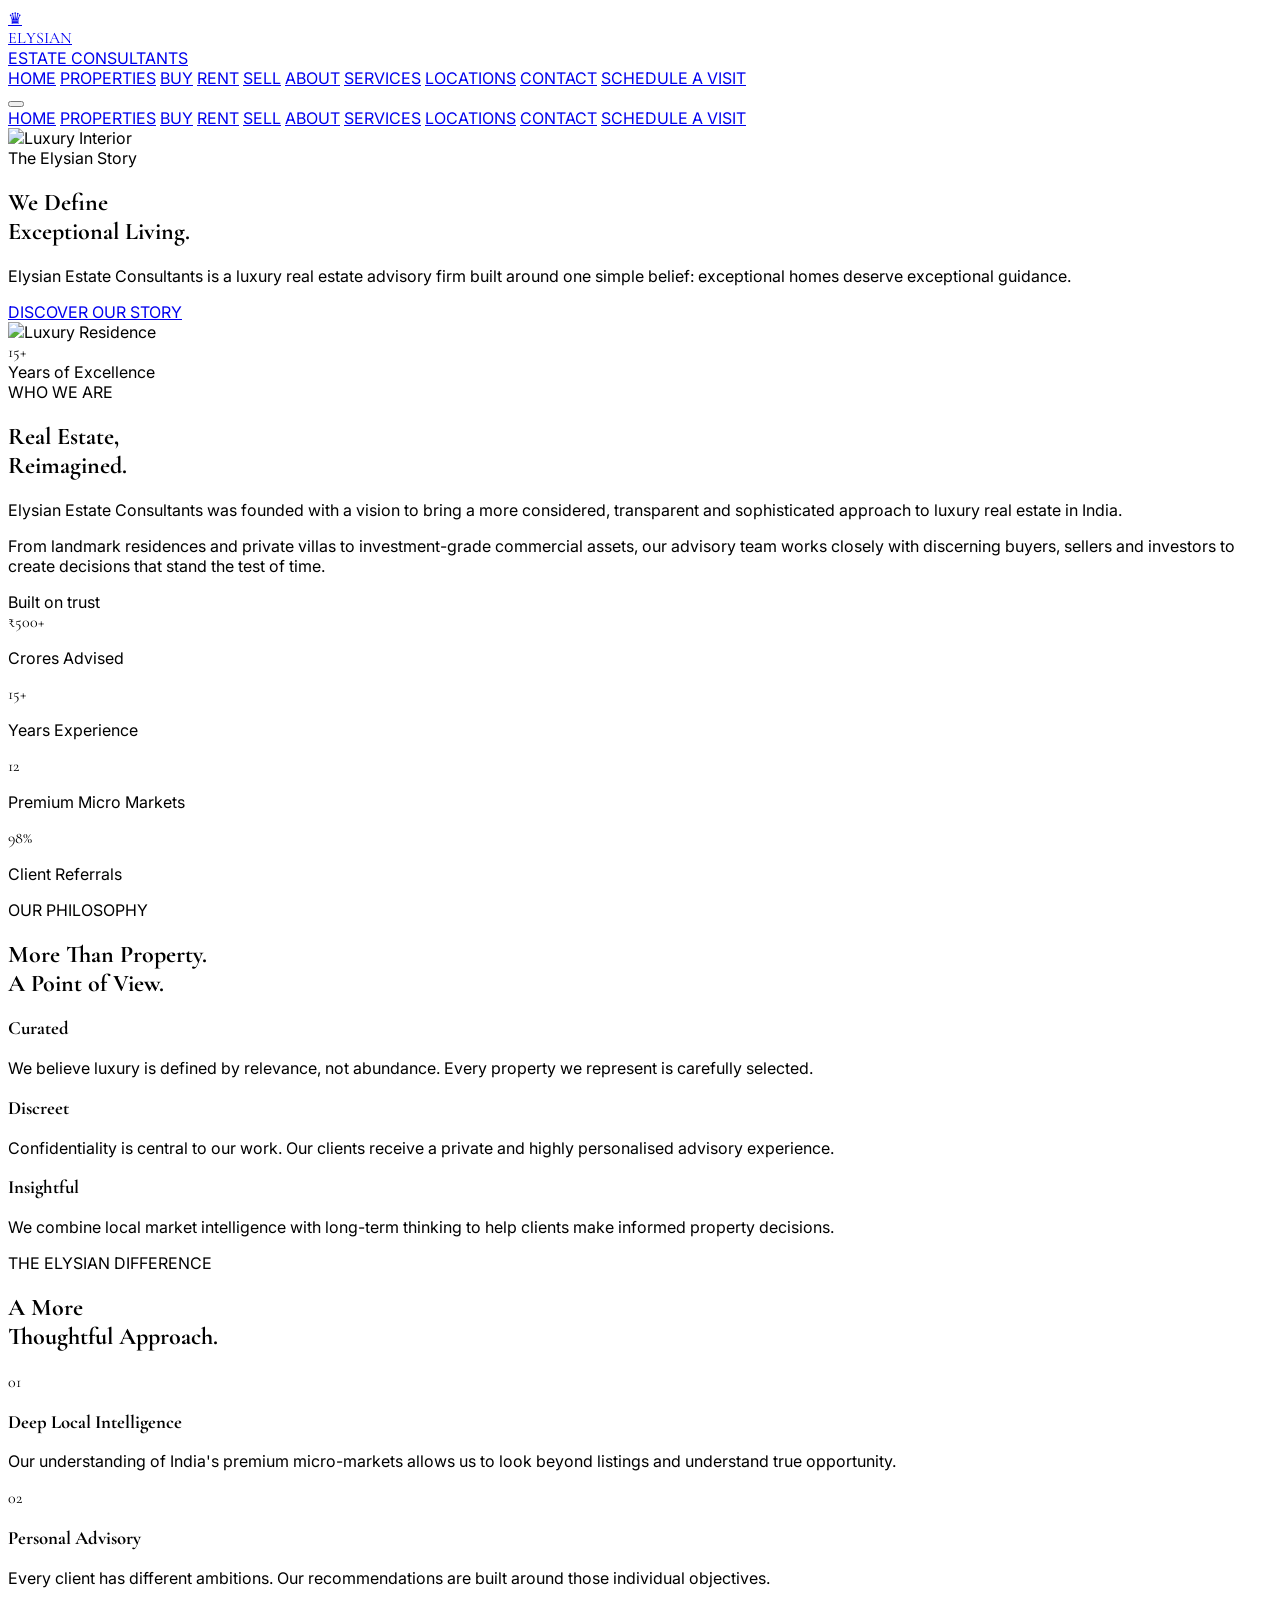
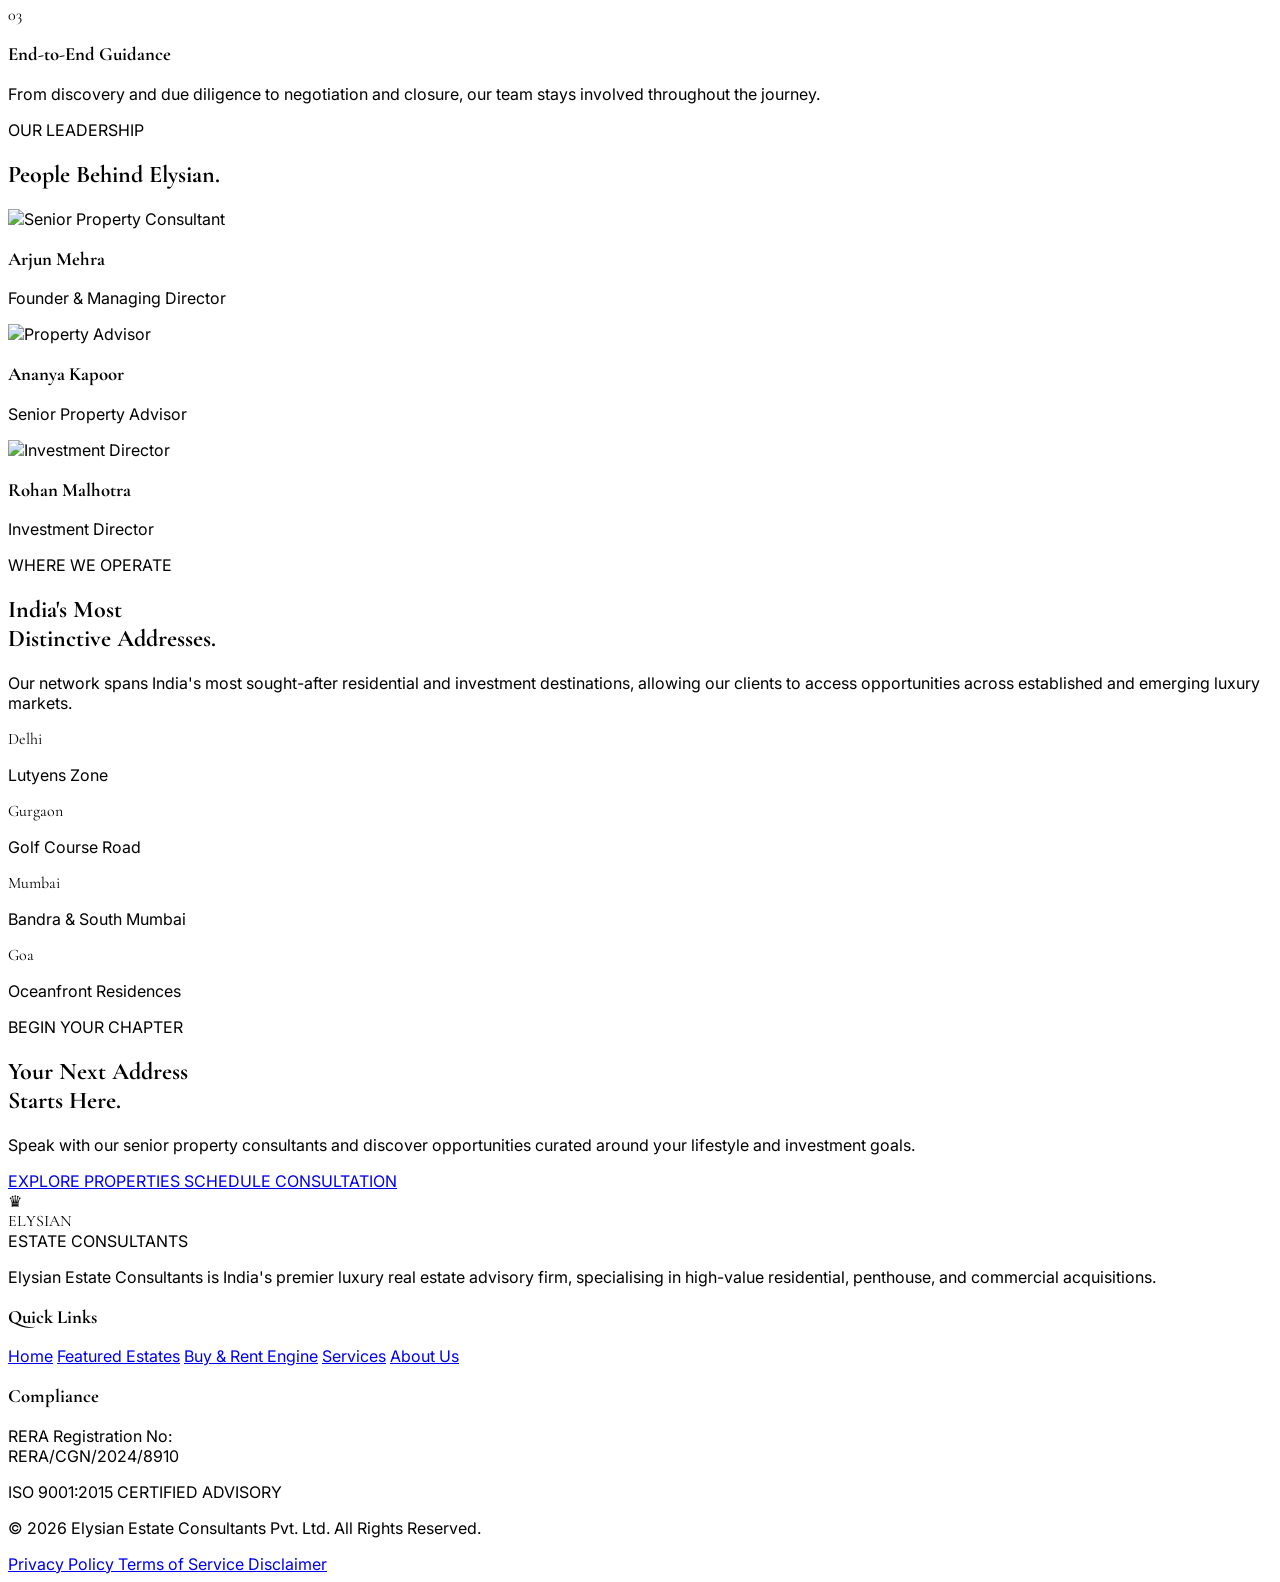
==== about.html @ 90e61b24 "added the other files" ====
<!DOCTYPE html>
<html lang="en">
<head>
    <meta charset="UTF-8">
    <meta name="viewport" content="width=device-width, initial-scale=1.0">

    <title>About Us | Elysian Estate Consultants</title>

    <!-- Tailwind CSS -->
    <script src="https://cdn.tailwindcss.com"></script>

    <!-- AOS Animation -->
    <link rel="stylesheet"
          href="https://unpkg.com/aos@2.3.1/dist/aos.css">

    <!-- Google Fonts -->
    <link rel="preconnect" href="https://fonts.googleapis.com">
    <link rel="preconnect" href="https://fonts.gstatic.com" crossorigin>

    <link href="https://fonts.googleapis.com/css2?family=Cormorant+Garamond:wght@400;500;600;700&family=Inter:wght@300;400;500;600;700&display=swap"
          rel="stylesheet">

    <!-- Icons -->
    <script src="https://unpkg.com/lucide@latest"></script>

    <style>
        body {
            font-family: 'Inter', sans-serif;
        }

        .serif {
            font-family: 'Cormorant Garamond', serif;
        }

        html {
            scroll-behavior: smooth;
        }

        ::selection {
            background: #caa45d;
            color: white;
        }

        .gold-line {
            background: linear-gradient(
                90deg,
                transparent,
                #caa45d,
                transparent
            );
        }
    </style>
</head>

<body class="bg-[#f8f7f4] text-[#171717]">

<!-- =========================================================
     HEADER
========================================================= -->

<header class="fixed top-0 left-0 w-full z-50 bg-white/95 backdrop-blur-md border-b border-[#e8e4dc]">

    <div class="max-w-[1100px] mx-auto px-5 lg:px-0 h-[60px] flex items-center justify-between">

        <!-- Logo -->
        <a href="#" class="flex items-center gap-3">

            <div class="w-[36px] h-[36px] rounded-full bg-[#171717] border border-[#caa45d] flex items-center justify-center">
                <span class="text-[#caa45d] text-[16px]">♛</span>
            </div>

            <div>
                <div class="serif text-[22px] tracking-[2px] leading-none">
                    ELYSIAN
                </div>

                <div class="text-[8px] tracking-[2px] text-[#caa45d] mt-1">
                    ESTATE CONSULTANTS
                </div>
            </div>

        </a>


        <!-- Desktop Navigation -->

        <nav class="hidden lg:flex items-center gap-7 text-[12px] tracking-[1px] font-medium">

            <a href="#" class="text-[#caa45d]">HOME</a>
            <a href="#" class="hover:text-[#caa45d] transition">PROPERTIES</a>
            <a href="#" class="hover:text-[#caa45d] transition">BUY</a>
            <a href="#" class="hover:text-[#caa45d] transition">RENT</a>
            <a href="#" class="hover:text-[#caa45d] transition">SELL</a>
            <a href="#" class="text-[#caa45d]">ABOUT</a>
            <a href="#" class="hover:text-[#caa45d] transition">SERVICES</a>
            <a href="#" class="hover:text-[#caa45d] transition">LOCATIONS</a>
            <a href="#" class="hover:text-[#caa45d] transition">CONTACT</a>

            <i data-lucide="search" class="w-4 h-4 ml-2"></i>

            <a href="#contact"
               class="bg-[#caa45d] text-white px-5 py-3 rounded-full text-[11px] tracking-[.5px] hover:bg-[#b58e48] transition shadow-sm">
                SCHEDULE A VISIT
            </a>

        </nav>


        <!-- Mobile Menu -->

        <button id="menuBtn" class="lg:hidden">
            <i data-lucide="menu"></i>
        </button>

    </div>


    <!-- Mobile Navigation -->

    <div id="mobileMenu"
         class="hidden lg:hidden bg-white border-t border-[#eee] px-6 py-6">

        <div class="flex flex-col gap-5 text-sm tracking-wide">

            <a href="#">HOME</a>
            <a href="#">PROPERTIES</a>
            <a href="#">BUY</a>
            <a href="#">RENT</a>
            <a href="#">SELL</a>
            <a href="#" class="text-[#caa45d]">ABOUT</a>
            <a href="#">SERVICES</a>
            <a href="#">LOCATIONS</a>
            <a href="#">CONTACT</a>

            <a href="#contact"
               class="bg-[#caa45d] text-white text-center py-3 rounded-full">
                SCHEDULE A VISIT
            </a>

        </div>

    </div>

</header>


<!-- =========================================================
     HERO
========================================================= -->

<section class="relative min-h-[650px] pt-[60px] flex items-center overflow-hidden">

    <!-- Background Image -->

    <div class="absolute inset-0">

        <img
            src="https://images.unsplash.com/photo-1600607687939-ce8a6c25118c?auto=format&fit=crop&w=2000&q=85"
            class="w-full h-full object-cover"
            alt="Luxury Interior"
        >

        <div class="absolute inset-0 bg-black/55"></div>

    </div>


    <div class="relative z-10 max-w-[1050px] mx-auto px-6 text-center text-white">

        <div
            data-aos="fade-up"
            data-aos-duration="900"
            class="text-[#caa45d] uppercase tracking-[5px] text-[11px] font-medium mb-6">
            The Elysian Story
        </div>

        <h1
            data-aos="fade-up"
            data-aos-delay="150"
            class="serif text-6xl md:text-8xl leading-[.9] font-medium">
            We Define<br>
            <span class="italic">Exceptional Living.</span>
        </h1>

        <p
            data-aos="fade-up"
            data-aos-delay="300"
            class="max-w-[650px] mx-auto mt-8 text-gray-200 leading-7 text-sm md:text-base">
            Elysian Estate Consultants is a luxury real estate advisory
            firm built around one simple belief: exceptional homes deserve
            exceptional guidance.
        </p>

        <div
            data-aos="fade-up"
            data-aos-delay="450"
            class="mt-10">

            <a href="#story"
               class="inline-flex items-center gap-3 border border-white/40
                      px-7 py-4 rounded-full text-xs tracking-[1.5px]
                      hover:bg-white hover:text-black transition">

                DISCOVER OUR STORY

                <i data-lucide="arrow-down" class="w-4 h-4"></i>

            </a>

        </div>

    </div>

</section>


<!-- =========================================================
     INTRODUCTION
========================================================= -->

<section id="story" class="py-28 bg-white">

    <div class="max-w-[1090px] mx-auto px-6">

        <div class="grid lg:grid-cols-2 gap-20 items-center">

            <!-- Image -->

            <div
                data-aos="fade-right"
                class="relative">

                <img
                    src="https://images.unsplash.com/photo-1600607687920-4e2a09cf159d?auto=format&fit=crop&w=1000&q=85"
                    class="w-full h-[550px] object-cover"
                    alt="Luxury Residence"
                >

                <div class="absolute -bottom-8 -right-8
                            bg-[#171717] text-white
                            w-[190px] h-[190px]
                            flex flex-col justify-center items-center">

                    <div class="serif text-5xl text-[#caa45d]">
                        15+
                    </div>

                    <div class="uppercase text-[9px]
                                tracking-[2px] mt-2 text-gray-400">
                        Years of Excellence
                    </div>

                </div>

            </div>


            <!-- Content -->

            <div data-aos="fade-left">

                <div class="text-[#caa45d] text-[11px]
                            tracking-[4px] font-medium mb-5">
                    WHO WE ARE
                </div>

                <h2 class="serif text-5xl md:text-6xl leading-[1] mb-7">
                    Real Estate,
                    <br>
                    <span class="italic">Reimagined.</span>
                </h2>

                <p class="text-gray-500 leading-7 text-sm mb-6">
                    Elysian Estate Consultants was founded with a vision to
                    bring a more considered, transparent and sophisticated
                    approach to luxury real estate in India.
                </p>

                <p class="text-gray-500 leading-7 text-sm mb-8">
                    From landmark residences and private villas to
                    investment-grade commercial assets, our advisory team
                    works closely with discerning buyers, sellers and
                    investors to create decisions that stand the test of time.
                </p>

                <div class="flex items-center gap-4">

                    <div class="w-12 h-[1px] bg-[#caa45d]"></div>

                    <span class="uppercase text-[10px]
                                 tracking-[2px] text-[#777]">
                        Built on trust
                    </span>

                </div>

            </div>

        </div>

    </div>

</section>


<!-- =========================================================
     STATISTICS
========================================================= -->

<section class="bg-[#171717] text-white py-20">

    <div class="max-w-[1050px] mx-auto px-6">

        <div class="grid grid-cols-2 lg:grid-cols-4">

            <div
                data-aos="fade-up"
                class="text-center py-8 border-r border-white/10">

                <div class="serif text-5xl text-[#caa45d]">
                    ₹500+
                </div>

                <p class="uppercase text-[9px]
                          tracking-[2px] text-gray-400 mt-3">
                    Crores Advised
                </p>

            </div>


            <div
                data-aos="fade-up"
                data-aos-delay="100"
                class="text-center py-8 lg:border-r border-white/10">

                <div class="serif text-5xl text-[#caa45d]">
                    15+
                </div>

                <p class="uppercase text-[9px]
                          tracking-[2px] text-gray-400 mt-3">
                    Years Experience
                </p>

            </div>


            <div
                data-aos="fade-up"
                data-aos-delay="200"
                class="text-center py-8 border-r border-white/10">

                <div class="serif text-5xl text-[#caa45d]">
                    12
                </div>

                <p class="uppercase text-[9px]
                          tracking-[2px] text-gray-400 mt-3">
                    Premium Micro Markets
                </p>

            </div>


            <div
                data-aos="fade-up"
                data-aos-delay="300"
                class="text-center py-8">

                <div class="serif text-5xl text-[#caa45d]">
                    98%
                </div>

                <p class="uppercase text-[9px]
                          tracking-[2px] text-gray-400 mt-3">
                    Client Referrals
                </p>

            </div>

        </div>

    </div>

</section>


<!-- =========================================================
     PHILOSOPHY
========================================================= -->

<section class="py-28 bg-[#f8f7f4]">

    <div class="max-w-[1050px] mx-auto px-6">

        <div class="text-center max-w-[720px] mx-auto mb-16">

            <div class="text-[#caa45d] text-[11px]
                        tracking-[4px] mb-5">
                OUR PHILOSOPHY
            </div>

            <h2 class="serif text-5xl md:text-6xl">
                More Than Property.
                <br>
                <span class="italic">A Point of View.</span>
            </h2>

        </div>


        <div class="grid md:grid-cols-3 gap-6">

            <!-- Card -->

            <div
                data-aos="fade-up"
                class="bg-white p-10 border border-[#e7e2d9]
                       hover:-translate-y-2 transition duration-500">

                <div class="w-12 h-12 rounded-full
                            border border-[#caa45d]
                            flex items-center justify-center
                            mb-8">

                    <i data-lucide="compass"
                       class="w-5 h-5 text-[#caa45d]"></i>

                </div>

                <h3 class="serif text-3xl mb-4">
                    Curated
                </h3>

                <p class="text-sm text-gray-500 leading-7">
                    We believe luxury is defined by relevance, not
                    abundance. Every property we represent is carefully
                    selected.
                </p>

            </div>


            <div
                data-aos="fade-up"
                data-aos-delay="100"
                class="bg-white p-10 border border-[#e7e2d9]
                       hover:-translate-y-2 transition duration-500">

                <div class="w-12 h-12 rounded-full
                            border border-[#caa45d]
                            flex items-center justify-center
                            mb-8">

                    <i data-lucide="shield-check"
                       class="w-5 h-5 text-[#caa45d]"></i>

                </div>

                <h3 class="serif text-3xl mb-4">
                    Discreet
                </h3>

                <p class="text-sm text-gray-500 leading-7">
                    Confidentiality is central to our work. Our clients
                    receive a private and highly personalised advisory
                    experience.
                </p>

            </div>


            <div
                data-aos="fade-up"
                data-aos-delay="200"
                class="bg-white p-10 border border-[#e7e2d9]
                       hover:-translate-y-2 transition duration-500">

                <div class="w-12 h-12 rounded-full
                            border border-[#caa45d]
                            flex items-center justify-center
                            mb-8">

                    <i data-lucide="trending-up"
                       class="w-5 h-5 text-[#caa45d]"></i>

                </div>

                <h3 class="serif text-3xl mb-4">
                    Insightful
                </h3>

                <p class="text-sm text-gray-500 leading-7">
                    We combine local market intelligence with long-term
                    thinking to help clients make informed property
                    decisions.
                </p>

            </div>

        </div>

    </div>

</section>


<!-- =========================================================
     WHY ELYSIAN
========================================================= -->

<section class="py-28 bg-white">

    <div class="max-w-[1050px] mx-auto px-6">

        <div class="grid lg:grid-cols-2 gap-20 items-center">

            <div data-aos="fade-right">

                <div class="text-[#caa45d] text-[11px]
                            tracking-[4px] mb-5">
                    THE ELYSIAN DIFFERENCE
                </div>

                <h2 class="serif text-5xl md:text-6xl leading-[1]">
                    A More
                    <br>
                    <span class="italic">Thoughtful</span>
                    Approach.
                </h2>

            </div>


            <div class="space-y-8">

                <div
                    data-aos="fade-left"
                    class="flex gap-6">

                    <span class="serif text-3xl text-[#caa45d]">
                        01
                    </span>

                    <div>

                        <h3 class="serif text-2xl mb-2">
                            Deep Local Intelligence
                        </h3>

                        <p class="text-sm text-gray-500 leading-7">
                            Our understanding of India's premium
                            micro-markets allows us to look beyond
                            listings and understand true opportunity.
                        </p>

                    </div>

                </div>


                <div
                    data-aos="fade-left"
                    data-aos-delay="100"
                    class="flex gap-6">

                    <span class="serif text-3xl text-[#caa45d]">
                        02
                    </span>

                    <div>

                        <h3 class="serif text-2xl mb-2">
                            Personal Advisory
                        </h3>

                        <p class="text-sm text-gray-500 leading-7">
                            Every client has different ambitions.
                            Our recommendations are built around
                            those individual objectives.
                        </p>

                    </div>

                </div>


                <div
                    data-aos="fade-left"
                    data-aos-delay="200"
                    class="flex gap-6">

                    <span class="serif text-3xl text-[#caa45d]">
                        03
                    </span>

                    <div>

                        <h3 class="serif text-2xl mb-2">
                            End-to-End Guidance
                        </h3>

                        <p class="text-sm text-gray-500 leading-7">
                            From discovery and due diligence to
                            negotiation and closure, our team stays
                            involved throughout the journey.
                        </p>

                    </div>

                </div>

            </div>

        </div>

    </div>

</section>


<!-- =========================================================
     LEADERSHIP
========================================================= -->

<section class="py-28 bg-[#f8f7f4]">

    <div class="max-w-[1050px] mx-auto px-6">

        <div class="text-center mb-16">

            <div class="text-[#caa45d] text-[11px]
                        tracking-[4px] mb-5">
                OUR LEADERSHIP
            </div>

            <h2 class="serif text-5xl md:text-6xl">
                People Behind
                <span class="italic">Elysian.</span>
            </h2>

        </div>


        <div class="grid md:grid-cols-3 gap-8">

            <!-- Person -->

            <div data-aos="fade-up">

                <div class="overflow-hidden mb-5">

                    <img
                        src="https://images.unsplash.com/photo-1560250097-0b93528c311a?auto=format&fit=crop&w=700&q=85"
                        class="w-full h-[400px] object-cover
                               grayscale hover:grayscale-0
                               hover:scale-105 transition duration-700"
                        alt="Senior Property Consultant"
                    >

                </div>

                <h3 class="serif text-3xl">
                    Arjun Mehra
                </h3>

                <p class="text-[#caa45d] uppercase
                          tracking-[2px] text-[9px] mt-2">
                    Founder & Managing Director
                </p>

            </div>


            <div data-aos="fade-up" data-aos-delay="100">

                <div class="overflow-hidden mb-5">

                    <img
                        src="https://images.unsplash.com/photo-1573496359142-b8d87734a5a2?auto=format&fit=crop&w=700&q=85"
                        class="w-full h-[400px] object-cover
                               grayscale hover:grayscale-0
                               hover:scale-105 transition duration-700"
                        alt="Property Advisor"
                    >

                </div>

                <h3 class="serif text-3xl">
                    Ananya Kapoor
                </h3>

                <p class="text-[#caa45d] uppercase
                          tracking-[2px] text-[9px] mt-2">
                    Senior Property Advisor
                </p>

            </div>


            <div data-aos="fade-up" data-aos-delay="200">

                <div class="overflow-hidden mb-5">

                    <img
                        src="https://images.unsplash.com/photo-1500648767791-00dcc994a43e?auto=format&fit=crop&w=700&q=85"
                        class="w-full h-[400px] object-cover
                               grayscale hover:grayscale-0
                               hover:scale-105 transition duration-700"
                        alt="Investment Director"
                    >

                </div>

                <h3 class="serif text-3xl">
                    Rohan Malhotra
                </h3>

                <p class="text-[#caa45d] uppercase
                          tracking-[2px] text-[9px] mt-2">
                    Investment Director
                </p>

            </div>

        </div>

    </div>

</section>


<!-- =========================================================
     LOCATIONS
========================================================= -->

<section class="py-28 bg-white">

    <div class="max-w-[1050px] mx-auto px-6">

        <div class="grid lg:grid-cols-2 gap-16 items-center">

            <div data-aos="fade-right">

                <div class="text-[#caa45d] text-[11px]
                            tracking-[4px] mb-5">
                    WHERE WE OPERATE
                </div>

                <h2 class="serif text-5xl md:text-6xl leading-[1] mb-8">
                    India's Most
                    <br>
                    <span class="italic">Distinctive</span>
                    Addresses.
                </h2>

                <p class="text-sm text-gray-500 leading-7 max-w-[500px]">
                    Our network spans India's most sought-after residential
                    and investment destinations, allowing our clients to
                    access opportunities across established and emerging
                    luxury markets.
                </p>

            </div>


            <div
                data-aos="fade-left"
                class="grid grid-cols-2 gap-4">

                <div class="border border-[#e5e0d7] p-8">
                    <div class="serif text-3xl mb-2">Delhi</div>
                    <p class="text-[10px] text-gray-400 uppercase tracking-widest">
                        Lutyens Zone
                    </p>
                </div>

                <div class="border border-[#e5e0d7] p-8">
                    <div class="serif text-3xl mb-2">Gurgaon</div>
                    <p class="text-[10px] text-gray-400 uppercase tracking-widest">
                        Golf Course Road
                    </p>
                </div>

                <div class="border border-[#e5e0d7] p-8">
                    <div class="serif text-3xl mb-2">Mumbai</div>
                    <p class="text-[10px] text-gray-400 uppercase tracking-widest">
                        Bandra & South Mumbai
                    </p>
                </div>

                <div class="border border-[#e5e0d7] p-8">
                    <div class="serif text-3xl mb-2">Goa</div>
                    <p class="text-[10px] text-gray-400 uppercase tracking-widest">
                        Oceanfront Residences
                    </p>
                </div>

            </div>

        </div>

    </div>

</section>


<!-- =========================================================
     CTA
========================================================= -->

<section id="contact"
         class="relative py-28 bg-[#171717] text-white overflow-hidden">

    <div class="absolute inset-0 opacity-[.07]">

        <div class="w-[600px] h-[600px]
                    rounded-full border border-[#caa45d]
                    absolute -top-[300px] -right-[200px]">

        </div>

    </div>


    <div class="relative max-w-[850px] mx-auto px-6 text-center">

        <div
            data-aos="fade-up"
            class="text-[#caa45d] text-[11px]
                   tracking-[5px] mb-6">
            BEGIN YOUR CHAPTER
        </div>

        <h2
            data-aos="fade-up"
            data-aos-delay="100"
            class="serif text-5xl md:text-7xl leading-none">
            Your Next Address
            <br>
            <span class="italic">Starts Here.</span>
        </h2>

        <p
            data-aos="fade-up"
            data-aos-delay="200"
            class="text-gray-400 max-w-[600px] mx-auto
                   mt-7 text-sm leading-7">
            Speak with our senior property consultants and discover
            opportunities curated around your lifestyle and investment goals.
        </p>


        <div
            data-aos="fade-up"
            data-aos-delay="300"
            class="mt-10 flex flex-col sm:flex-row
                   justify-center gap-4">

            <a href="#"
               class="bg-[#caa45d] text-white
                      px-8 py-4 rounded-full
                      text-[11px] tracking-[1px]
                      hover:bg-[#b58e48] transition">

                EXPLORE PROPERTIES

            </a>

            <a href="#"
               class="border border-white/30
                      px-8 py-4 rounded-full
                      text-[11px] tracking-[1px]
                      hover:bg-white hover:text-black transition">

                SCHEDULE CONSULTATION

            </a>

        </div>

    </div>

</section>


<!-- =========================================================
     FOOTER
========================================================= -->

<footer class="bg-[#292929] text-white">

    <div class="max-w-[1090px] mx-auto px-6 py-16">

        <div class="grid md:grid-cols-4 gap-12">

            <!-- Brand -->

            <div class="md:col-span-2">

                <div class="flex items-center gap-3 mb-6">

                    <div class="w-9 h-9 rounded-full
                                border border-[#caa45d]
                                flex items-center justify-center">

                        <span class="text-[#caa45d]">♛</span>

                    </div>

                    <div>

                        <div class="serif text-3xl tracking-[2px]">
                            ELYSIAN
                        </div>

                        <div class="text-[8px] tracking-[2px]
                                    text-[#caa45d]">
                            ESTATE CONSULTANTS
                        </div>

                    </div>

                </div>

                <p class="text-gray-400 text-sm
                          leading-6 max-w-[400px]">

                    Elysian Estate Consultants is India's premier
                    luxury real estate advisory firm, specialising
                    in high-value residential, penthouse, and
                    commercial acquisitions.

                </p>


                <div class="flex gap-4 mt-7">

                    <a href="#" class="text-gray-400 hover:text-[#caa45d]">
                        <i data-lucide="instagram" class="w-4 h-4"></i>
                    </a>

                    <a href="#" class="text-gray-400 hover:text-[#caa45d]">
                        <i data-lucide="linkedin" class="w-4 h-4"></i>
                    </a>

                    <a href="#" class="text-gray-400 hover:text-[#caa45d]">
                        <i data-lucide="facebook" class="w-4 h-4"></i>
                    </a>

                </div>

            </div>


            <!-- Links -->

            <div>

                <h3 class="serif text-xl mb-6">
                    Quick Links
                </h3>

                <div class="space-y-3 text-sm text-gray-400">

                    <a href="#" class="block hover:text-white">Home</a>
                    <a href="#" class="block hover:text-white">Featured Estates</a>
                    <a href="#" class="block hover:text-white">Buy & Rent Engine</a>
                    <a href="#" class="block hover:text-white">Services</a>
                    <a href="#" class="block hover:text-white">About Us</a>

                </div>

            </div>


            <!-- Compliance -->

            <div>

                <h3 class="serif text-xl mb-6">
                    Compliance
                </h3>

                <p class="text-sm text-gray-400 leading-6">

                    RERA Registration No:
                    <br>
                    RERA/CGN/2024/8910

                </p>

                <p class="text-[#caa45d]
                          text-[9px] tracking-[2px] mt-5">
                    ISO 9001:2015 CERTIFIED ADVISORY
                </p>

            </div>

        </div>


        <!-- Bottom -->

        <div class="border-t border-white/10
                    mt-14 pt-7
                    flex flex-col md:flex-row
                    justify-between gap-4
                    text-[11px] text-gray-500">

            <p>
                © 2026 Elysian Estate Consultants Pvt. Ltd.
                All Rights Reserved.
            </p>

            <div class="flex gap-7">

                <a href="#" class="hover:text-white">
                    Privacy Policy
                </a>

                <a href="#" class="hover:text-white">
                    Terms of Service
                </a>

                <a href="#" class="hover:text-white">
                    Disclaimer
                </a>

            </div>

        </div>

    </div>

</footer>


<!-- =========================================================
     SCRIPTS
========================================================= -->

<script src="https://unpkg.com/aos@2.3.1/dist/aos.js"></script>

<script>

    // Initialize AOS

    AOS.init({
        once: true,
        duration: 800,
        easing: 'ease-out-cubic'
    });


    // Lucide Icons

    lucide.createIcons();


    // Mobile Menu

    const menuBtn = document.getElementById("menuBtn");
    const mobileMenu = document.getElementById("mobileMenu");

    menuBtn.addEventListener("click", () => {

        mobileMenu.classList.toggle("hidden");

    });

</script>

</body>
</html>
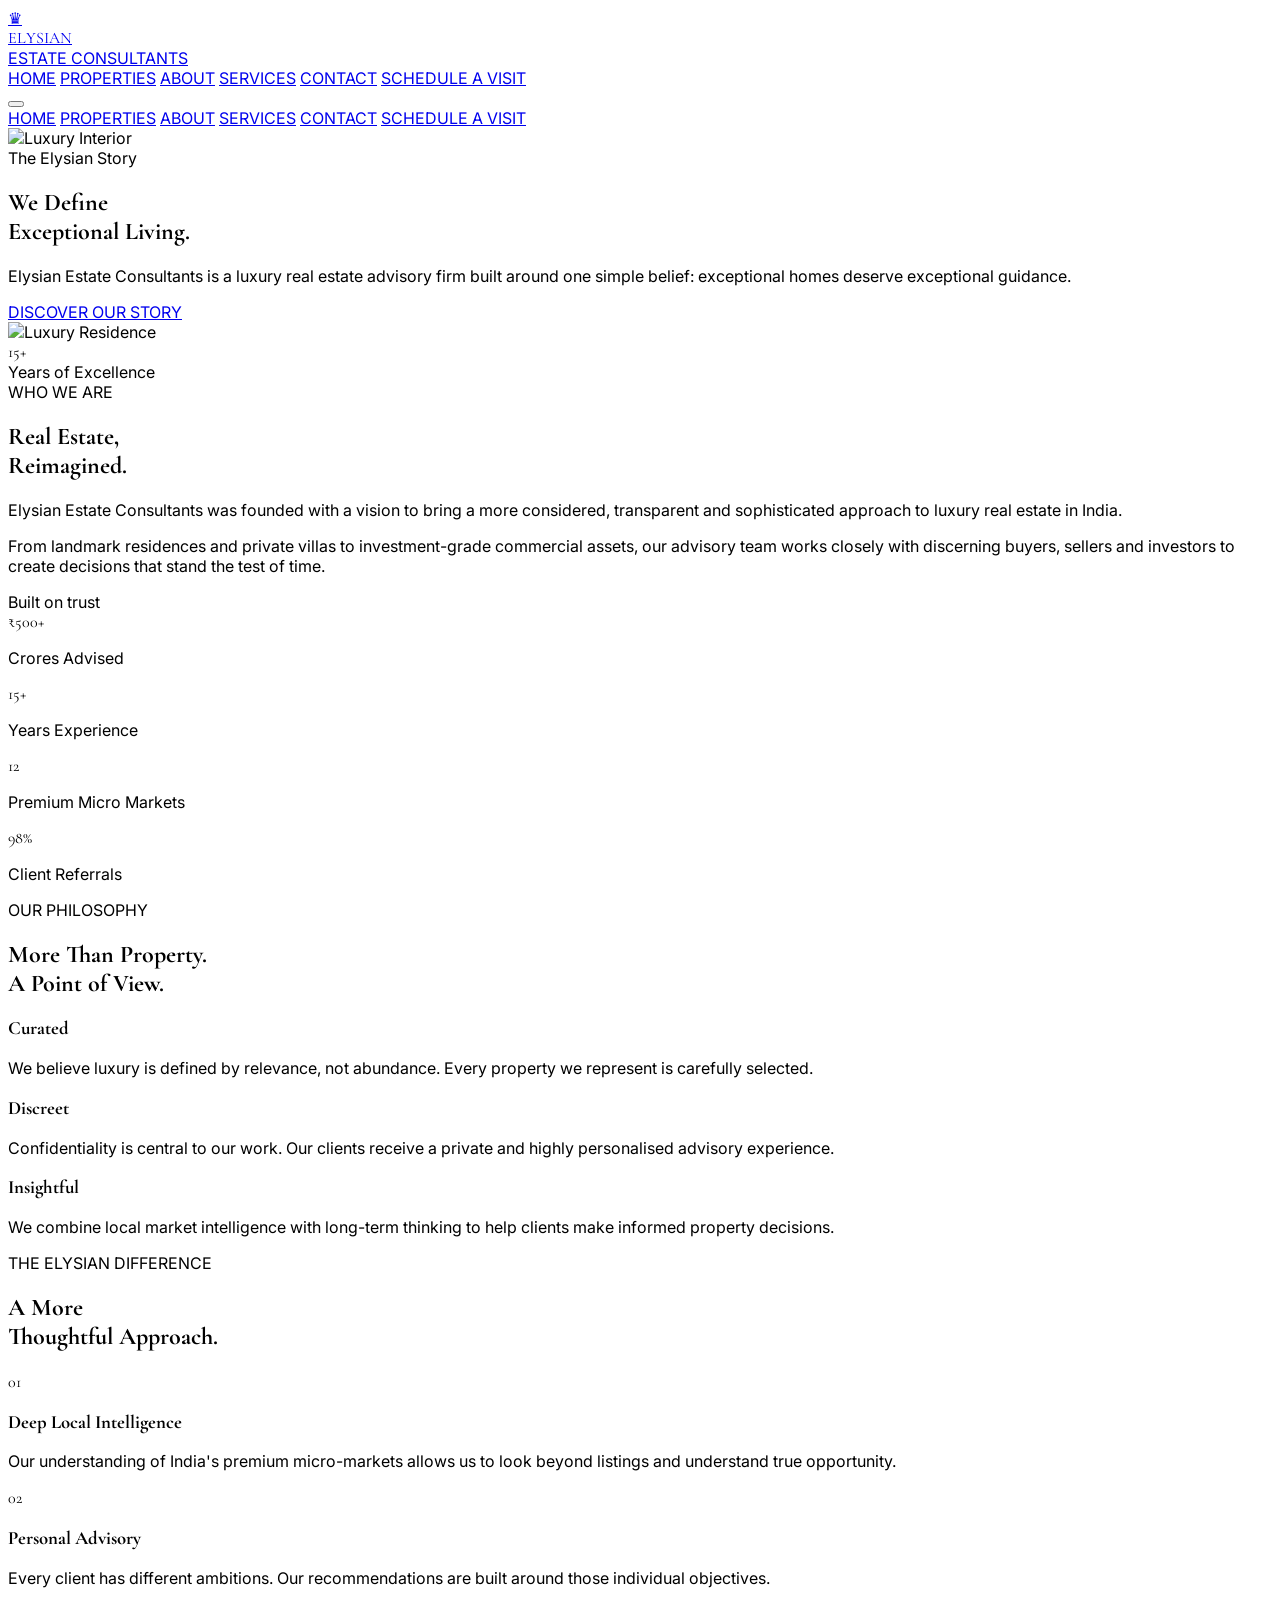
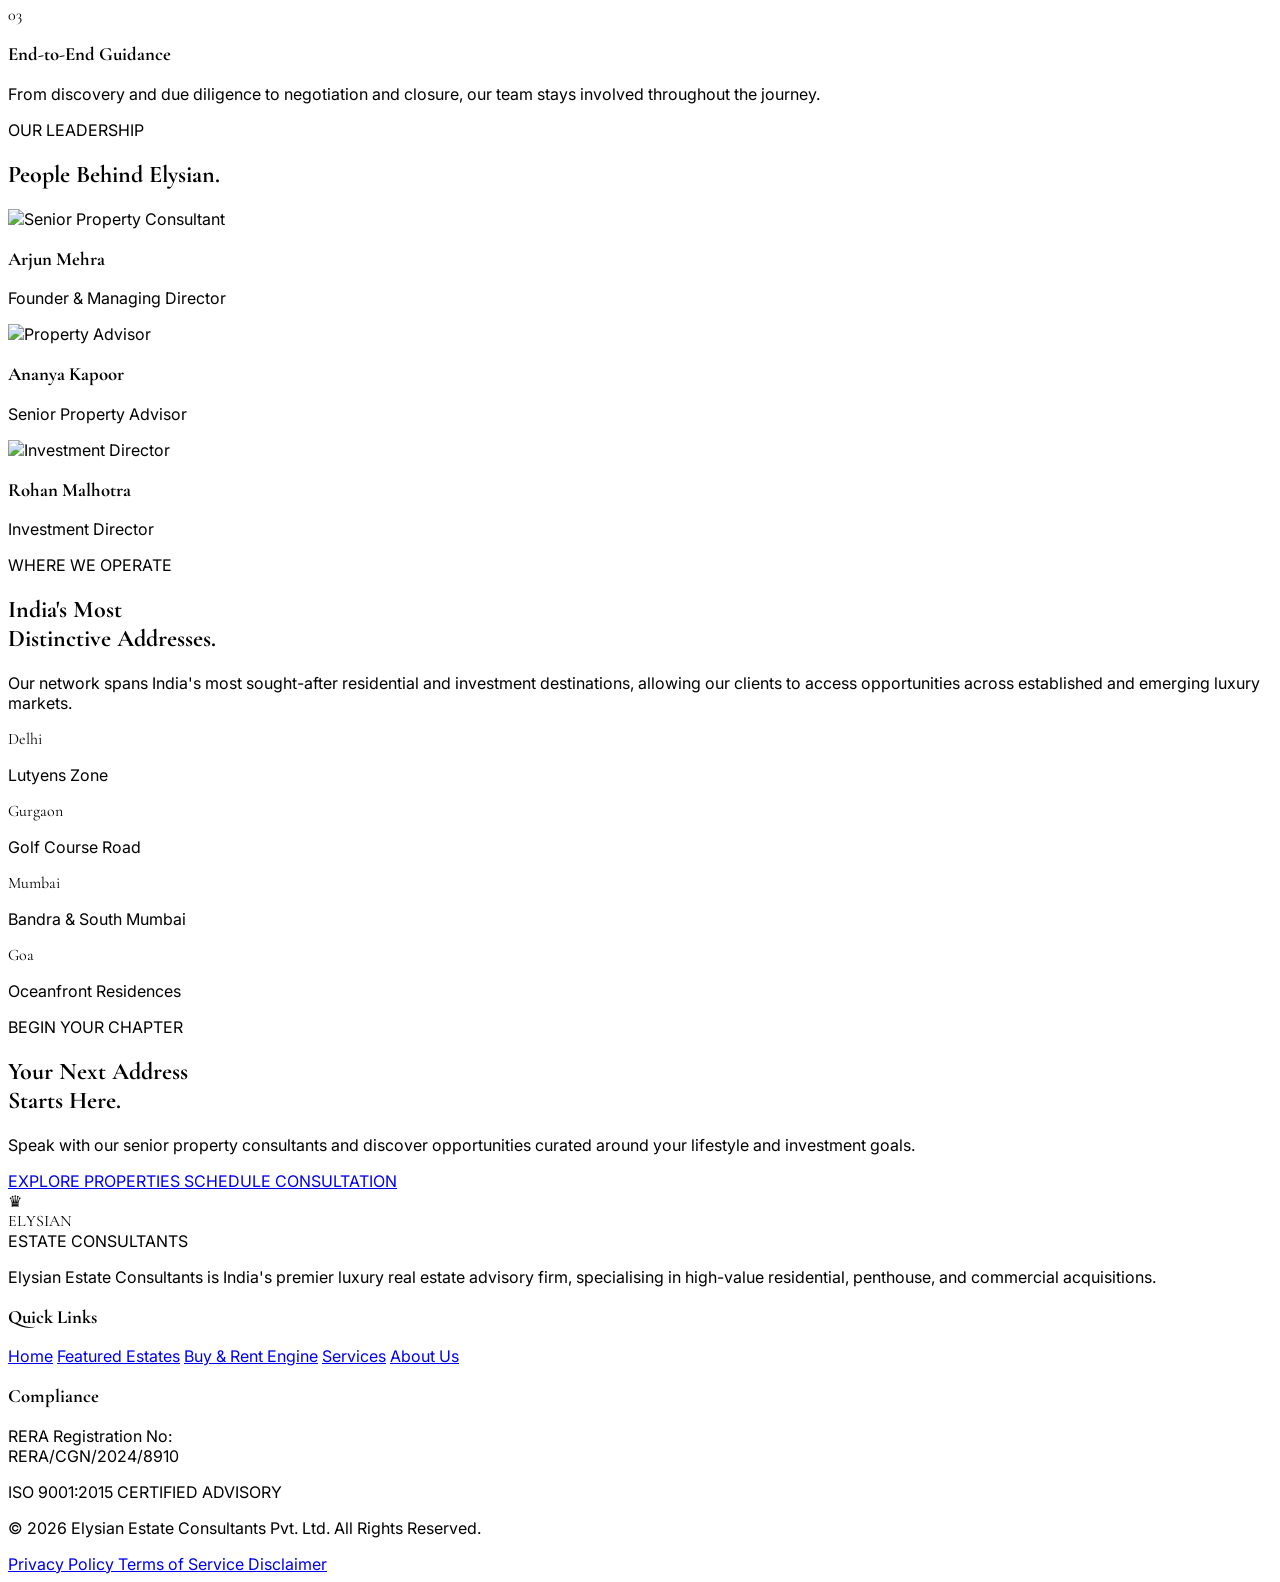
==== commit e3a125fa: "added some other pages" ====
--- a/about.html
+++ b/about.html
@@ -54,13 +54,13 @@
 
 <body class="bg-[#f8f7f4] text-[#171717]">
 
-<!-- =========================================================
+ <!-- =========================================================
      HEADER
 ========================================================= -->
 
 <header class="fixed top-0 left-0 w-full z-50 bg-white/95 backdrop-blur-md border-b border-[#e8e4dc]">
 
-    <div class="max-w-[1100px] mx-auto px-5 lg:px-0 h-[60px] flex items-center justify-between">
+    <div class="max-w-[1100px] mx-auto px-5 lg:px-0 flex items-center justify-between">
 
         <!-- Logo -->
         <a href="#" class="flex items-center gap-3">
@@ -84,17 +84,13 @@
 
         <!-- Desktop Navigation -->
 
-        <nav class="hidden lg:flex items-center gap-7 text-[12px] tracking-[1px] font-medium">
-
-            <a href="#" class="text-[#caa45d]">HOME</a>
-            <a href="#" class="hover:text-[#caa45d] transition">PROPERTIES</a>
-            <a href="#" class="hover:text-[#caa45d] transition">BUY</a>
-            <a href="#" class="hover:text-[#caa45d] transition">RENT</a>
-            <a href="#" class="hover:text-[#caa45d] transition">SELL</a>
-            <a href="#" class="text-[#caa45d]">ABOUT</a>
-            <a href="#" class="hover:text-[#caa45d] transition">SERVICES</a>
-            <a href="#" class="hover:text-[#caa45d] transition">LOCATIONS</a>
-            <a href="#" class="hover:text-[#caa45d] transition">CONTACT</a>
+        <nav class="hidden lg:flex items-center gap-7 py-4 text-[12px] tracking-[1px] font-medium">
+
+            <a href="./index.html" class="hover:text-[#caa45d] transition">HOME</a>
+            <a href="./properties.html" class="hover:text-[#caa45d] transition">PROPERTIES</a>
+            <a href="./about.html" class="text-[#caa45d]">ABOUT</a>
+            <a href="./services.html" class="hover:text-[#caa45d] transition">SERVICES</a>
+            <a href="./contact.html" class="hover:text-[#caa45d] transition">CONTACT</a>
 
             <i data-lucide="search" class="w-4 h-4 ml-2"></i>
 
@@ -122,15 +118,11 @@
 
         <div class="flex flex-col gap-5 text-sm tracking-wide">
 
-            <a href="#">HOME</a>
-            <a href="#">PROPERTIES</a>
-            <a href="#">BUY</a>
-            <a href="#">RENT</a>
-            <a href="#">SELL</a>
-            <a href="#" class="text-[#caa45d]">ABOUT</a>
-            <a href="#">SERVICES</a>
-            <a href="#">LOCATIONS</a>
-            <a href="#">CONTACT</a>
+            <a href="./index.html">HOME</a>
+            <a href="./properties.html">PROPERTIES</a>
+            <a href="./about.html" class="text-[#caa45d]">ABOUT</a>
+            <a href="./services.html">SERVICES</a>
+            <a href="./contact.html">CONTACT</a>
 
             <a href="#contact"
                class="bg-[#caa45d] text-white text-center py-3 rounded-full">
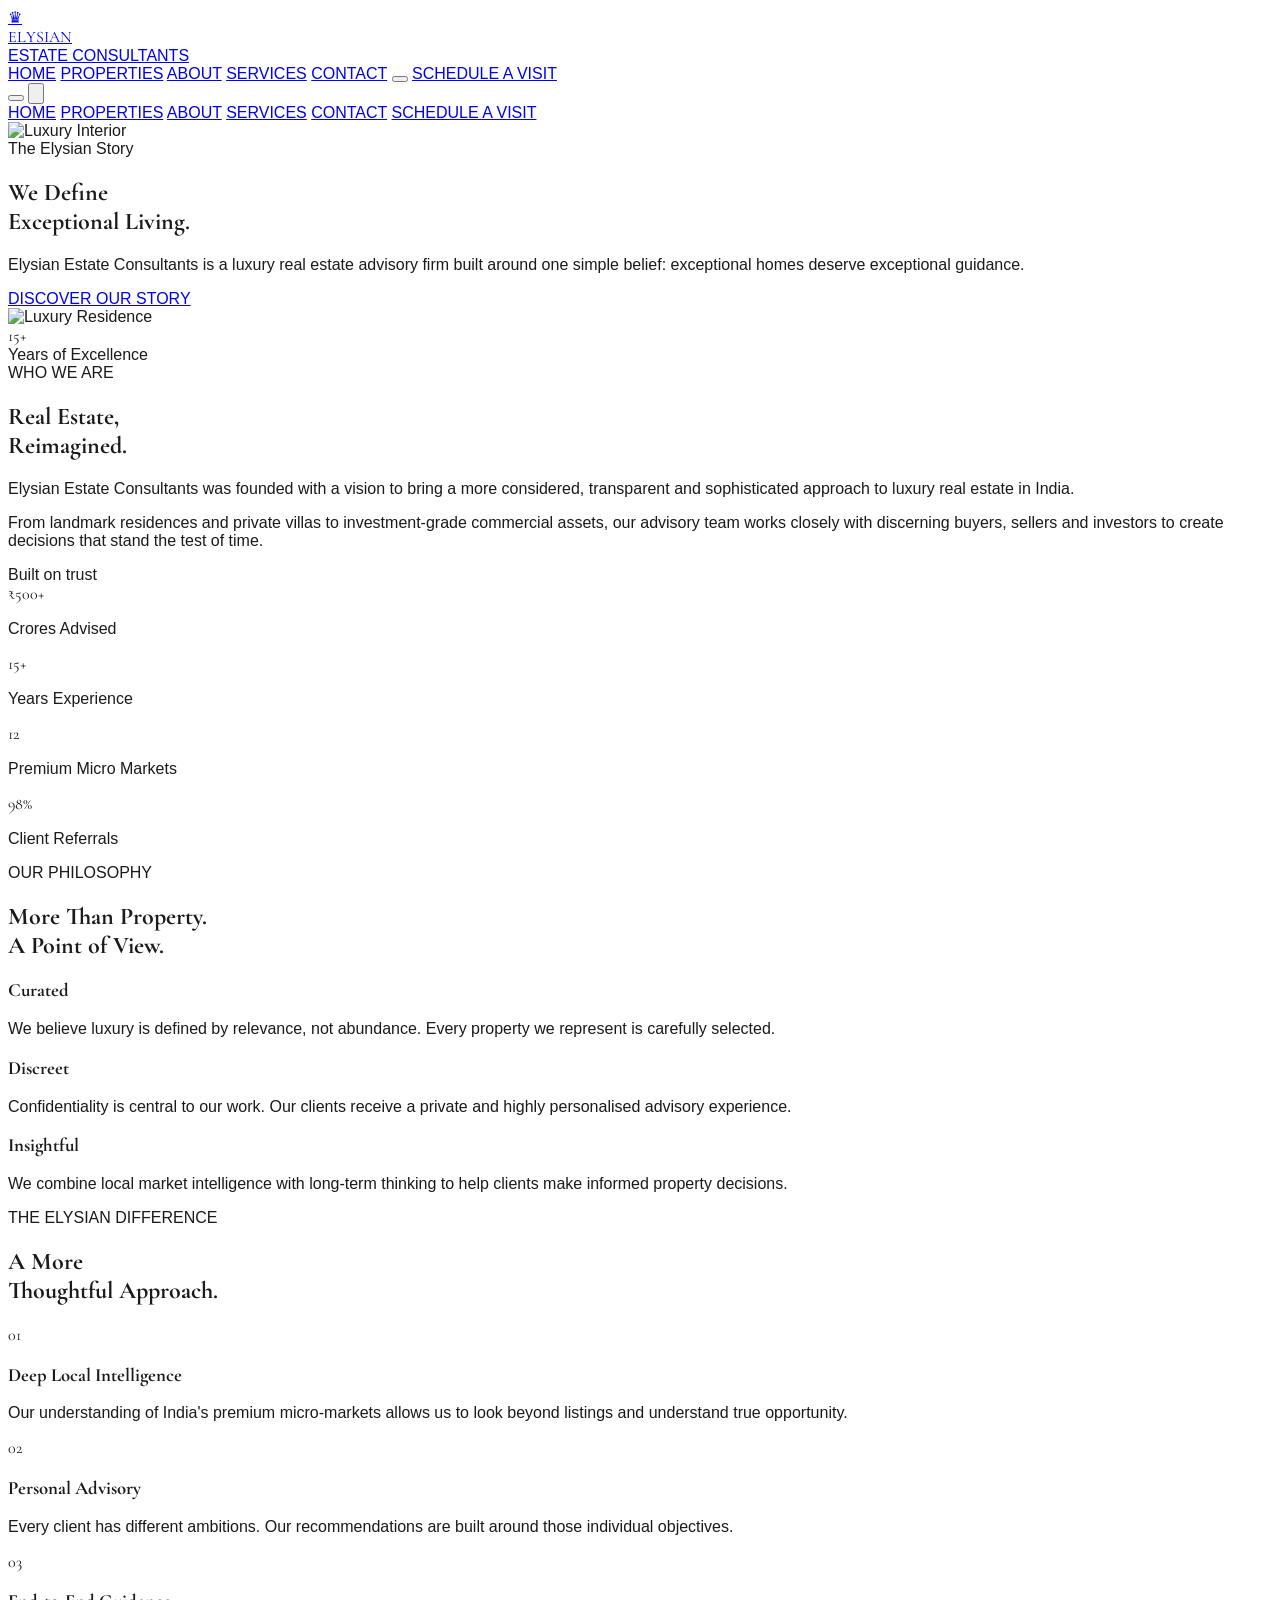
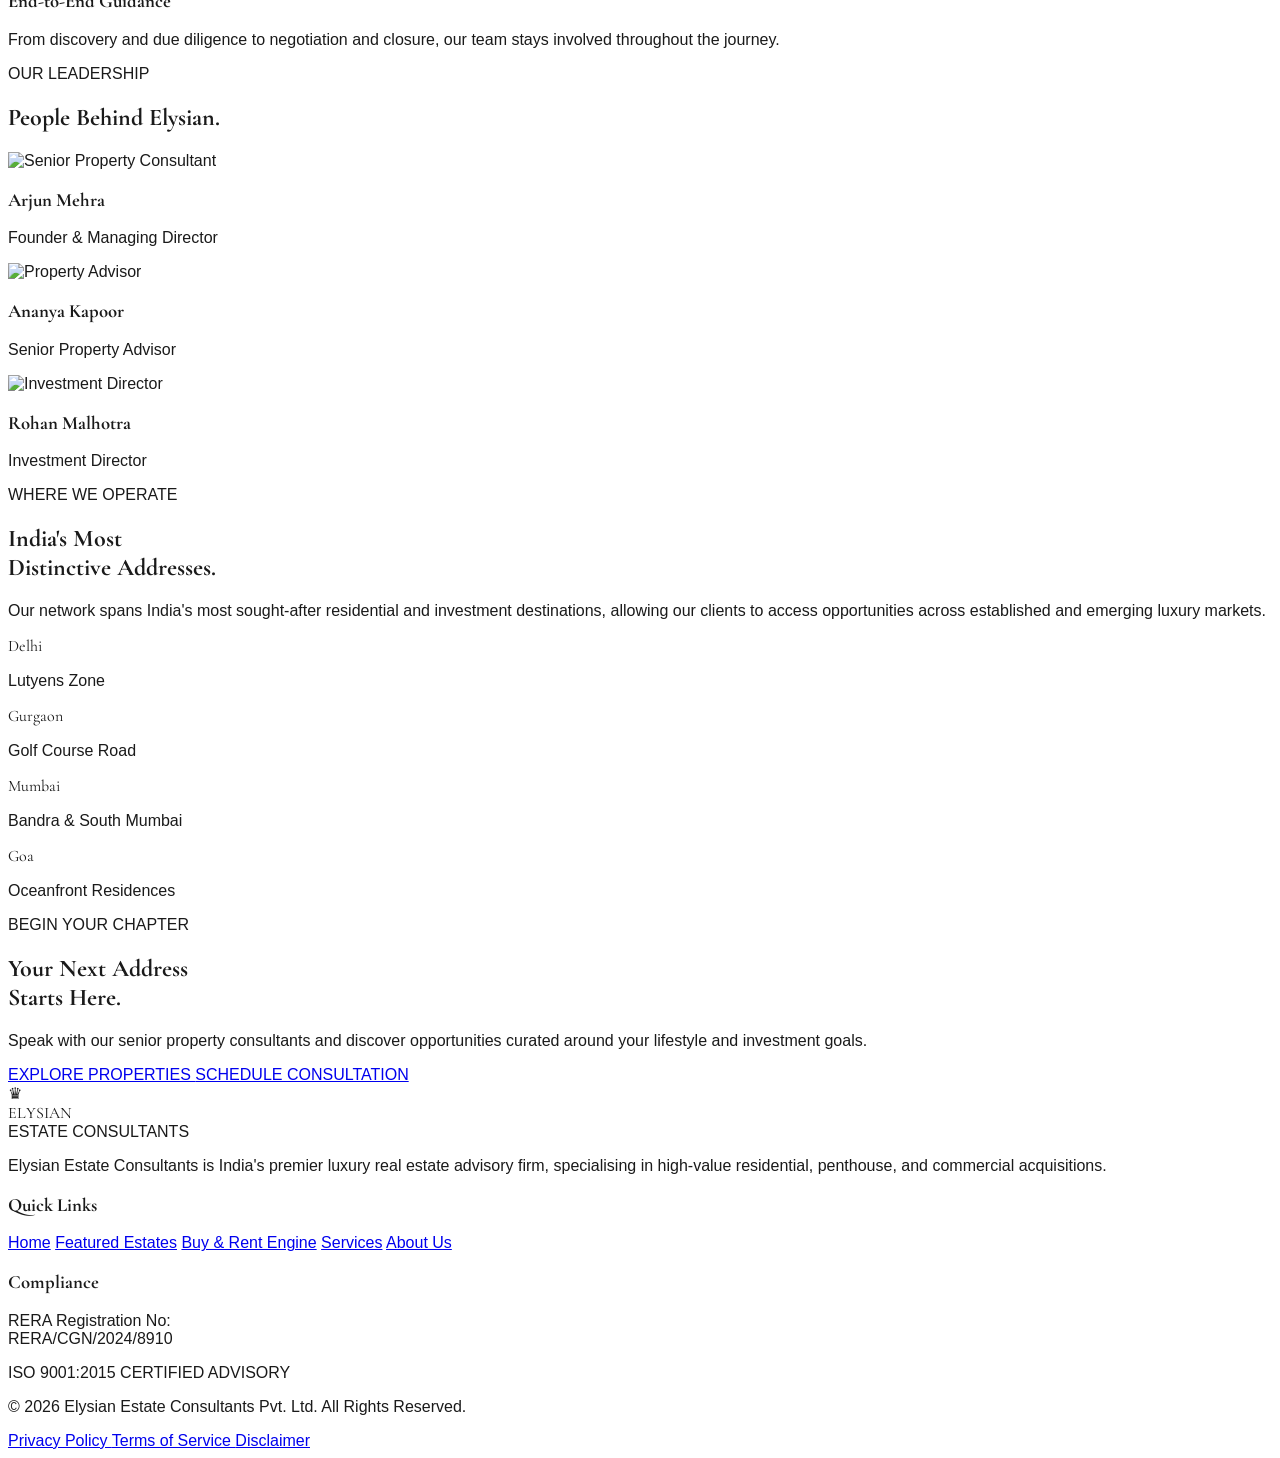
==== commit dcd6d009: "added some js and css files" ====
--- a/about.html
+++ b/about.html
@@ -50,6 +50,8 @@
             );
         }
     </style>
+
+    <link rel="stylesheet" type="text/css" href="./assets/css/style.css" />
 </head>
 
 <body class="bg-[#f8f7f4] text-[#171717]">
@@ -57,78 +59,80 @@
  <!-- =========================================================
      HEADER
 ========================================================= -->
-
 <header class="fixed top-0 left-0 w-full z-50 bg-white/95 backdrop-blur-md border-b border-[#e8e4dc]">
 
-    <div class="max-w-[1100px] mx-auto px-5 lg:px-0 flex items-center justify-between">
+    <div class="max-w-[1100px] mx-auto px-4 sm:px-6 lg:px-8 flex items-center justify-between h-16 lg:h-20">
 
         <!-- Logo -->
-        <a href="#" class="flex items-center gap-3">
-
-            <div class="w-[36px] h-[36px] rounded-full bg-[#171717] border border-[#caa45d] flex items-center justify-center">
-                <span class="text-[#caa45d] text-[16px]">♛</span>
-            </div>
-
-            <div>
-                <div class="serif text-[22px] tracking-[2px] leading-none">
+        <a href="/" class="flex items-center gap-2.5 sm:gap-3 group">
+            <div class="w-8 h-8 sm:w-9 sm:h-9 rounded-full bg-[#171717] border border-[#caa45d] flex items-center justify-center shrink-0">
+                <span class="text-[#caa45d] text-sm sm:text-base leading-none">♛</span>
+            </div>
+
+            <div class="flex flex-col justify-center">
+                <div class="serif text-lg sm:text-xl lg:text-[22px] tracking-[2px] leading-none text-[#171717]">
                     ELYSIAN
                 </div>
-
-                <div class="text-[8px] tracking-[2px] text-[#caa45d] mt-1">
+                <div class="text-[7px] sm:text-[8px] tracking-[1.5px] sm:tracking-[2px] text-[#caa45d] mt-1 font-medium">
                     ESTATE CONSULTANTS
                 </div>
             </div>
-
         </a>
 
-
         <!-- Desktop Navigation -->
-
-        <nav class="hidden lg:flex items-center gap-7 py-4 text-[12px] tracking-[1px] font-medium">
-
-            <a href="./index.html" class="hover:text-[#caa45d] transition">HOME</a>
-            <a href="./properties.html" class="hover:text-[#caa45d] transition">PROPERTIES</a>
-            <a href="./about.html" class="text-[#caa45d]">ABOUT</a>
-            <a href="./services.html" class="hover:text-[#caa45d] transition">SERVICES</a>
-            <a href="./contact.html" class="hover:text-[#caa45d] transition">CONTACT</a>
-
-            <i data-lucide="search" class="w-4 h-4 ml-2"></i>
-
+        <nav class="hidden lg:flex items-center gap-6 xl:gap-8 text-[12px] tracking-[1px] font-medium">
+            <a href="/" class="text-[#caa45d] transition-colors">HOME</a>
+            <a href="./properties.html" class="text-[#171717] hover:text-[#caa45d] transition-colors">PROPERTIES</a>
+            <a href="./about.html" class="text-[#171717] hover:text-[#caa45d] transition-colors">ABOUT</a>
+            <a href="./services.html" class="text-[#171717] hover:text-[#caa45d] transition-colors">SERVICES</a>
+            <a href="./contact.html" class="text-[#171717] hover:text-[#caa45d] transition-colors">CONTACT</a>
+
+            <!-- Search Button -->
+            <button aria-label="Search" class="p-1 text-[#171717] hover:text-[#caa45d] transition-colors">
+                <i data-lucide="search" class="w-4 h-4"></i>
+            </button>
+
+            <!-- CTA Button -->
             <a href="#contact"
-               class="bg-[#caa45d] text-white px-5 py-3 rounded-full text-[11px] tracking-[.5px] hover:bg-[#b58e48] transition shadow-sm">
+               class="bg-[#caa45d] text-white px-5 py-2.5 sm:py-3 rounded-full text-[11px] font-semibold tracking-[0.5px] hover:bg-[#b58e48] transition-all shadow-sm shrink-0">
+               SCHEDULE A VISIT
+            </a>
+        </nav>
+
+        <!-- Mobile / Tablet Action & Menu Button -->
+        <div class="flex items-center gap-3 lg:hidden">
+            <button aria-label="Search" class="p-2 text-[#171717] hover:text-[#caa45d] transition-colors">
+                <i data-lucide="search" class="w-5 h-5"></i>
+            </button>
+
+            <button id="menuBtn" 
+        aria-label="Toggle Navigation Menu" 
+        aria-expanded="false" 
+        class="p-2 text-[#171717] hover:text-[#caa45d] focus:outline-none transition-colors flex items-center justify-center">
+    <!-- Using inline SVG instead of Lucide to prevent missing icon bugs -->
+    <svg class="w-6 h-6" fill="none" stroke="currentColor" stroke-width="2" viewBox="0 0 24 24">
+        <path stroke-linecap="round" stroke-linejoin="round" d="M4 6h16M4 12h16M4 18h16"></path>
+    </svg>
+</button>
+        </div>
+
+    </div>
+
+    <!-- Mobile Navigation Drawer -->
+    <div id="mobileMenu"
+         class="hidden lg:hidden bg-white/98 backdrop-blur-md border-t border-[#e8e4dc] px-6 py-6 shadow-lg transition-all duration-300">
+
+        <div class="flex flex-col gap-4 text-sm font-medium tracking-wider">
+            <a href="/" class="text-[#caa45d] py-1 border-b border-gray-50">HOME</a>
+            <a href="./properties.html" class="text-[#171717] hover:text-[#caa45d] py-1 border-b border-gray-50 transition-colors">PROPERTIES</a>
+            <a href="./about.html" class="text-[#171717] hover:text-[#caa45d] py-1 border-b border-gray-50 transition-colors">ABOUT</a>
+            <a href="./services.html" class="text-[#171717] hover:text-[#caa45d] py-1 border-b border-gray-50 transition-colors">SERVICES</a>
+            <a href="./contact.html" class="text-[#171717] hover:text-[#caa45d] py-1 border-b border-gray-50 transition-colors">CONTACT</a>
+
+            <a href="#contact"
+               class="bg-[#caa45d] text-white text-center py-3 mt-2 rounded-full font-semibold text-xs tracking-wider hover:bg-[#b58e48] transition-all shadow-sm">
                 SCHEDULE A VISIT
             </a>
-
-        </nav>
-
-
-        <!-- Mobile Menu -->
-
-        <button id="menuBtn" class="lg:hidden">
-            <i data-lucide="menu"></i>
-        </button>
-
-    </div>
-
-
-    <!-- Mobile Navigation -->
-
-    <div id="mobileMenu"
-         class="hidden lg:hidden bg-white border-t border-[#eee] px-6 py-6">
-
-        <div class="flex flex-col gap-5 text-sm tracking-wide">
-
-            <a href="./index.html">HOME</a>
-            <a href="./properties.html">PROPERTIES</a>
-            <a href="./about.html" class="text-[#caa45d]">ABOUT</a>
-            <a href="./services.html">SERVICES</a>
-            <a href="./contact.html">CONTACT</a>
-
-            <a href="#contact"
-               class="bg-[#caa45d] text-white text-center py-3 rounded-full">
-                SCHEDULE A VISIT
-            </a>
-
         </div>
 
     </div>
@@ -1063,6 +1067,8 @@
     });
 
 </script>
+ <!-- JavaScript to handle mobile navigation toggle -->
+<script type="text/javascript" src="./assets/js/main.js">
 
 </body>
 </html>
--- a/assets/css/style.css
+++ b/assets/css/style.css
@@ -0,0 +1,133 @@
+body {
+            font-family: 'Plus Jakarta Sans', sans-serif;
+            background-color: #FFFFFF;
+            color: #1A1A1A;
+            overflow-x: hidden;
+        }
+        
+        h1, h2, h3, h4, .font-serif {
+            font-family: 'Cormorant Garamond', serif;
+        }
+
+/* Homepage CSS */
+        .glass-nav {
+            background: rgba(255, 255, 255, 0.85);
+            backdrop-filter: blur(12px);
+            -webkit-backdrop-filter: blur(12px);
+            border-bottom: 1px solid rgba(226, 223, 216, 0.5);
+        }
+
+        .hero-overlay {
+            background: linear-gradient(180deg, rgba(26,26,26,0.5) 0%, rgba(26,26,26,0.3) 50%, rgba(26,26,26,0.7) 100%);
+        }
+
+        /* Swiper Customization */
+        .swiper-pagination-bullet-active {
+            background-color: #C5A059 !important;
+            width: 24px !important;
+            border-radius: 4px !important;
+        }
+        
+        .swiper-button-next, .swiper-button-prev {
+            color: #1A1A1A !important;
+            background: #FFFFFF;
+            width: 44px !important;
+            height: 44px !important;
+            border-radius: 50%;
+            box-shadow: 0 4px 15px rgba(0,0,0,0.08);
+            border: 1px solid #E2DFD8;
+        }
+
+        .swiper-button-next:after, .swiper-button-prev:after {
+            font-size: 16px !important;
+            font-weight: bold;
+        }
+
+        /* Custom Scrollbar */
+        ::-webkit-scrollbar {
+            width: 8px;
+        }
+        ::-webkit-scrollbar-track {
+            background: #F9F8F6;
+        }
+        ::-webkit-scrollbar-thumb {
+            background: #C5A059;
+            border-radius: 4px;
+        }
+        ::-webkit-scrollbar-thumb:hover {
+            background: #9E7C3B;
+        }
+
+        /* Toast notification */
+        #toast {
+            transition: all 0.4s cubic-bezier(0.16, 1, 0.3, 1);
+        }
+
+        .card-hover-effect {
+            transition: transform 0.4s ease, box-shadow 0.4s ease;
+        }
+        .card-hover-effect:hover {
+            transform: translateY(-6px);
+            box-shadow: 0 20px 30px -10px rgba(0, 0, 0, 0.08);
+        }
+
+    /* Homepage CSS End */
+
+    /* Properties CSS */
+
+    .glass-nav {
+            background: rgba(255, 255, 255, 0.85);
+            backdrop-filter: blur(12px);
+            -webkit-backdrop-filter: blur(12px);
+            border-bottom: 1px solid rgba(229, 224, 216, 0.7);
+        }
+        .custom-scrollbar::-webkit-scrollbar {
+            width: 6px;
+            height: 6px;
+        }
+        .custom-scrollbar::-webkit-scrollbar-track {
+            background: #F3F0EC;
+        }
+        .custom-scrollbar::-webkit-scrollbar-thumb {
+            background: #C5A059;
+            border-radius: 3px;
+        }
+        .slider-thumb::-webkit-slider-thumb {
+            -webkit-appearance: none;
+            appearance: none;
+            width: 18px;
+            height: 18px;
+            border-radius: 50%;
+            background: #C5A059;
+            cursor: pointer;
+            box-shadow: 0 2px 6px rgba(0,0,0,0.2);
+        }
+
+        /* Properties End */
+
+        /* Services Css */
+
+        .service-card {
+            transition:
+                transform .5s ease,
+                box-shadow .5s ease,
+                border-color .5s ease;
+        }
+
+        .service-card:hover {
+            transform: translateY(-8px);
+            box-shadow: 0 25px 60px rgba(0,0,0,.08);
+            border-color: #caa45d;
+        }
+
+        .service-card:hover .service-icon {
+            background: #caa45d;
+            color: white;
+            transform: rotate(5deg);
+        }
+
+        .service-icon {
+            transition: all .4s ease;
+        }
+
+        /* Services css end */
